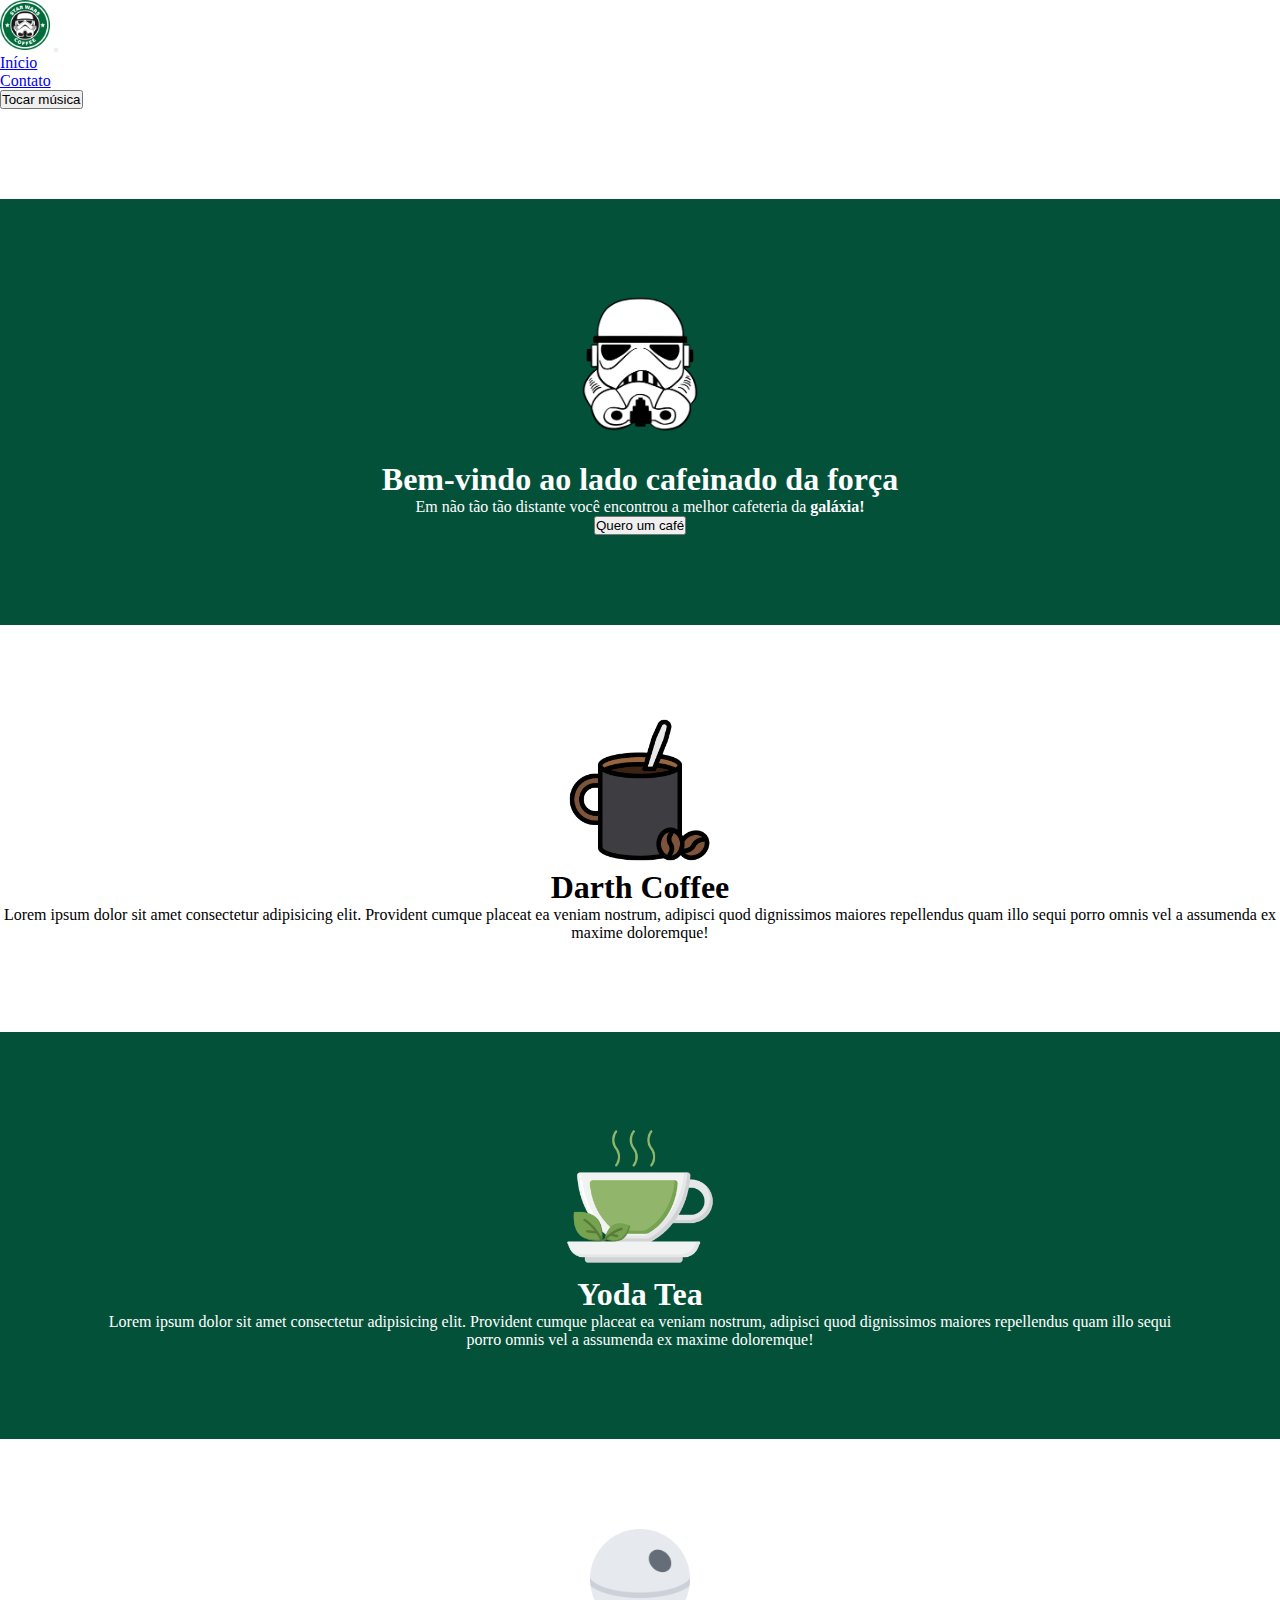
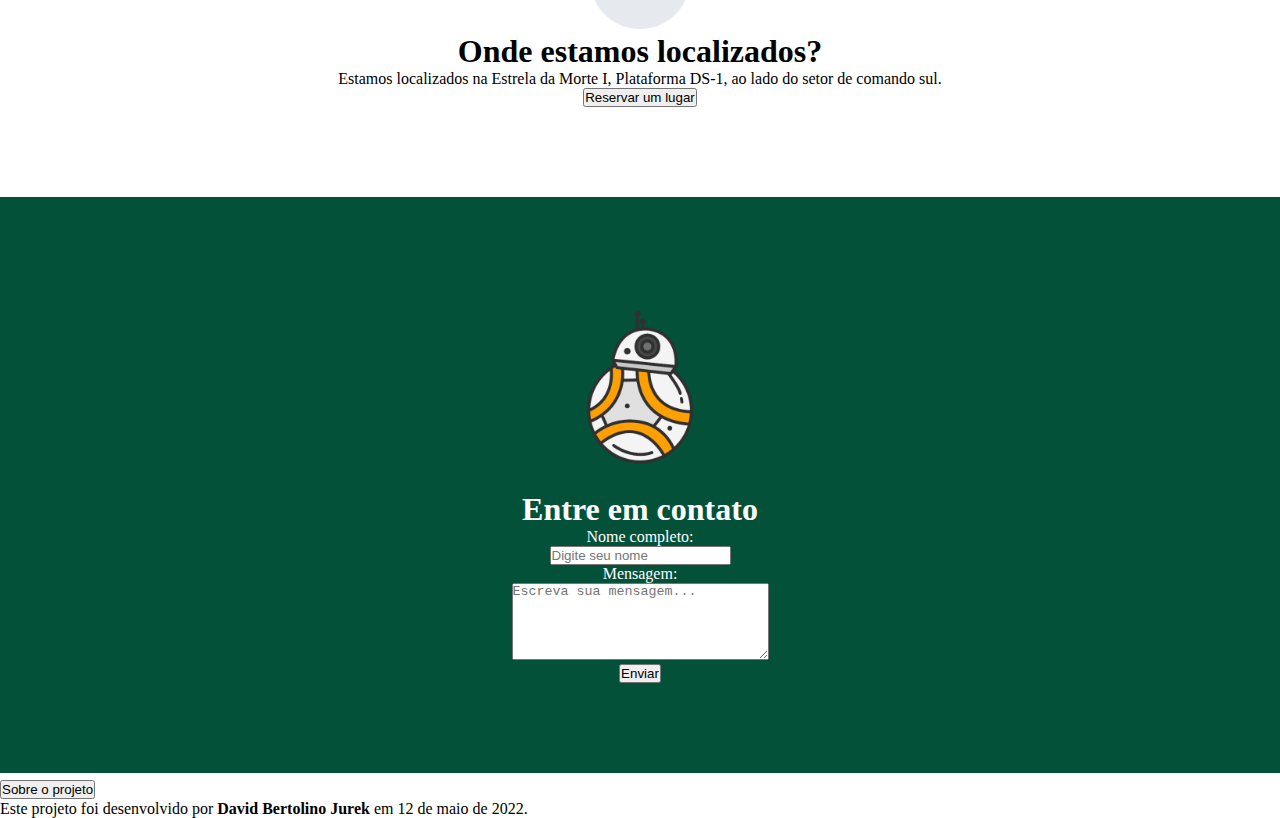
==== index.html @ 2612d99d "Inicialização do projeto" ====
<!DOCTYPE html>
<html lang="pt-br">
<head>
    <meta charset="UTF-8">
    <meta http-equiv="X-UA-Compatible" content="IE=edge">
    <meta name="viewport" content="width=device-width, initial-scale=1.0">
    <title>Star Wars Coffee</title>
    <link rel="shortcut icon" type="image/jpg" href="images/icons/logo-star-wars-coffee.png"/>
    <link rel="stylesheet" href="styles/styles.css">
    <link href="https://cdn.jsdelivr.net/npm/bootstrap@5.1.3/dist/css/bootstrap.min.css" rel="stylesheet" integrity="sha384-1BmE4kWBq78iYhFldvKuhfTAU6auU8tT94WrHftjDbrCEXSU1oBoqyl2QvZ6jIW3" crossorigin="anonymous">
</head>
<body>
    <header>
        <nav class="navbar navbar-expand-lg navbar-light bg-success">
            <div class="container-fluid">
              <img src="images/icons/logo-star-wars-coffee.png" alt="" width="50">
              <button class="navbar-toggler" type="button" data-bs-toggle="collapse" data-bs-target="#navbarNav" aria-controls="navbarNav" aria-expanded="false" aria-label="Toggle navigation">
                <span class="navbar-toggler-icon"></span>
              </button>
              <div class="collapse navbar-collapse" id="navbarNav">
                <ul class="navbar-nav">
                  <li class="nav-item">
                    <a class="nav-link active" aria-current="page" href="#">Início</a>
                  </li>
                  <li class="nav-item">
                    <a class="nav-link" href="#">Contato</a>
                  </li>
                  <li class="nav-item">
                    <button type="button" id="play-theme" class="btn btn-warning"><span id="onoff-text">Tocar música</span></button>
                  </li>
                </ul>
              </div>
            </div>
          </nav>
    </header>
    <main>
        <div class="container-fluid no-oficial">
            <div class="row">
                <div class="col-12">
                    <img class="image-margin" src="images/stormtrooper-head.png" alt="a" width="150px">
                    <h1>Bem-vindo ao lado cafeinado da força</h1>
                    <p>Em não tão tão distante você encontrou a melhor cafeteria da <strong>galáxia!</strong></p>
                    <button type="button" class="btn btn-outline-light">Quero um café</button>
                </div>
            </div>
        </div>
        <div class="container-fluid content">
          <div class="row">
            <div class="col-12">
              <img src="images/darth-coffee.png" alt="Ilustração de uma xícara de café" width="150px">
              <h1>Darth Coffee</h1>
              <p>Lorem ipsum dolor sit amet consectetur adipisicing elit. Provident cumque placeat ea veniam nostrum, adipisci quod dignissimos maiores repellendus quam illo sequi porro omnis vel a assumenda ex maxime doloremque!</p>
            </div>
          </div>
        </div>
        <div class="container-fluid no-oficial">
          <div class="row">
            <div class="col-12">
              <img src="images/yoda-tea.png" alt="Ilustração de uma xícara de chá" width="150px">
              <h1>Yoda Tea</h1>
              <p>Lorem ipsum dolor sit amet consectetur adipisicing elit. Provident cumque placeat ea veniam nostrum, adipisci quod dignissimos maiores repellendus quam illo sequi porro omnis vel a assumenda ex maxime doloremque!</p>
            </div>
          </div>
        </div>
        <div class="container-fluid content">
          <div class="row">
            <div class="col-12">
              <img src="images/death-star.png" alt="Ilustração de uma xícara de chá" width="100px">
              <h1>Onde estamos localizados?</h1>
              <p>Estamos localizados na Estrela da Morte I, Plataforma DS-1, ao lado do setor de comando sul.</p>
              <button type="button" class="btn btn-outline-dark">Reservar um lugar</button>
            </div>
          </div>
        </div>
        <div class="container-fluid no-oficial">
          <div class="row">
            <div class="col-12">
              <img src="images/bb8.png" alt="Ilustração de uma xícara de chá" width="200px">
              <h1>Entre em contato</h1>
              <form action="">
                <div class="username">
                  <label for="username">Nome completo:</label><br/>
                  <input id="username" type="text" placeholder="Digite seu nome"/>
                </div>
                <div class="message">
                  <label for="message">Mensagem:</label><br/>
                  <textarea id="message" cols="30" rows="5" placeholder="Escreva sua mensagem..."></textarea>
                </div>
                <div class="submit">
                  <input type="submit" class="btn btn-primary" value="Enviar">
                </div>
              </form>
            </div>
          </div>
        </div>
    </main>
    <footer>
        <div class="accordion" id="accordionExample">
            <div class="accordion-item">
              <h2 class="accordion-header" id="headingOne">
                <button class="accordion-button collapsed" type="button" data-bs-toggle="collapse" data-bs-target="#collapseOne" aria-expanded="false" aria-controls="collapseOne">
                  Sobre o projeto
                </button>
              </h2>
              <div id="collapseOne" class="accordion-collapse collapse" aria-labelledby="headingOne" data-bs-parent="#accordionExample">
                <div class="accordion-body">
                  Este projeto foi desenvolvido por <strong>David Bertolino Jurek</strong> em 12 de maio de 2022.
                </div>
              </div>
            </div>
          </div>
    </footer>
    <script src="https://cdn.jsdelivr.net/npm/bootstrap@5.1.3/dist/js/bootstrap.bundle.min.js" integrity="sha384-ka7Sk0Gln4gmtz2MlQnikT1wXgYsOg+OMhuP+IlRH9sENBO0LRn5q+8nbTov4+1p" crossorigin="anonymous"></script>
    <script src="scripts/myScript1.js"></script>
</body>
</html>
---- styles/styles.css ----
* {
    margin: 0;
    padding: 0;
}

.content {
    margin-top: 10vh;
    text-align: center;
}

.no-oficial {
    margin-top: 10vh;
    background-color: #04513A;
    color: #fff;
    padding: 10vh;
    text-align: center;
}

.image-margin {
    margin-bottom: 2vh;
}

@media (min-width: 576px) {

}

@media (min-width: 768px) {

}

@media (min-width: 992px) {

}

@media (min-width: 1200px) {

}
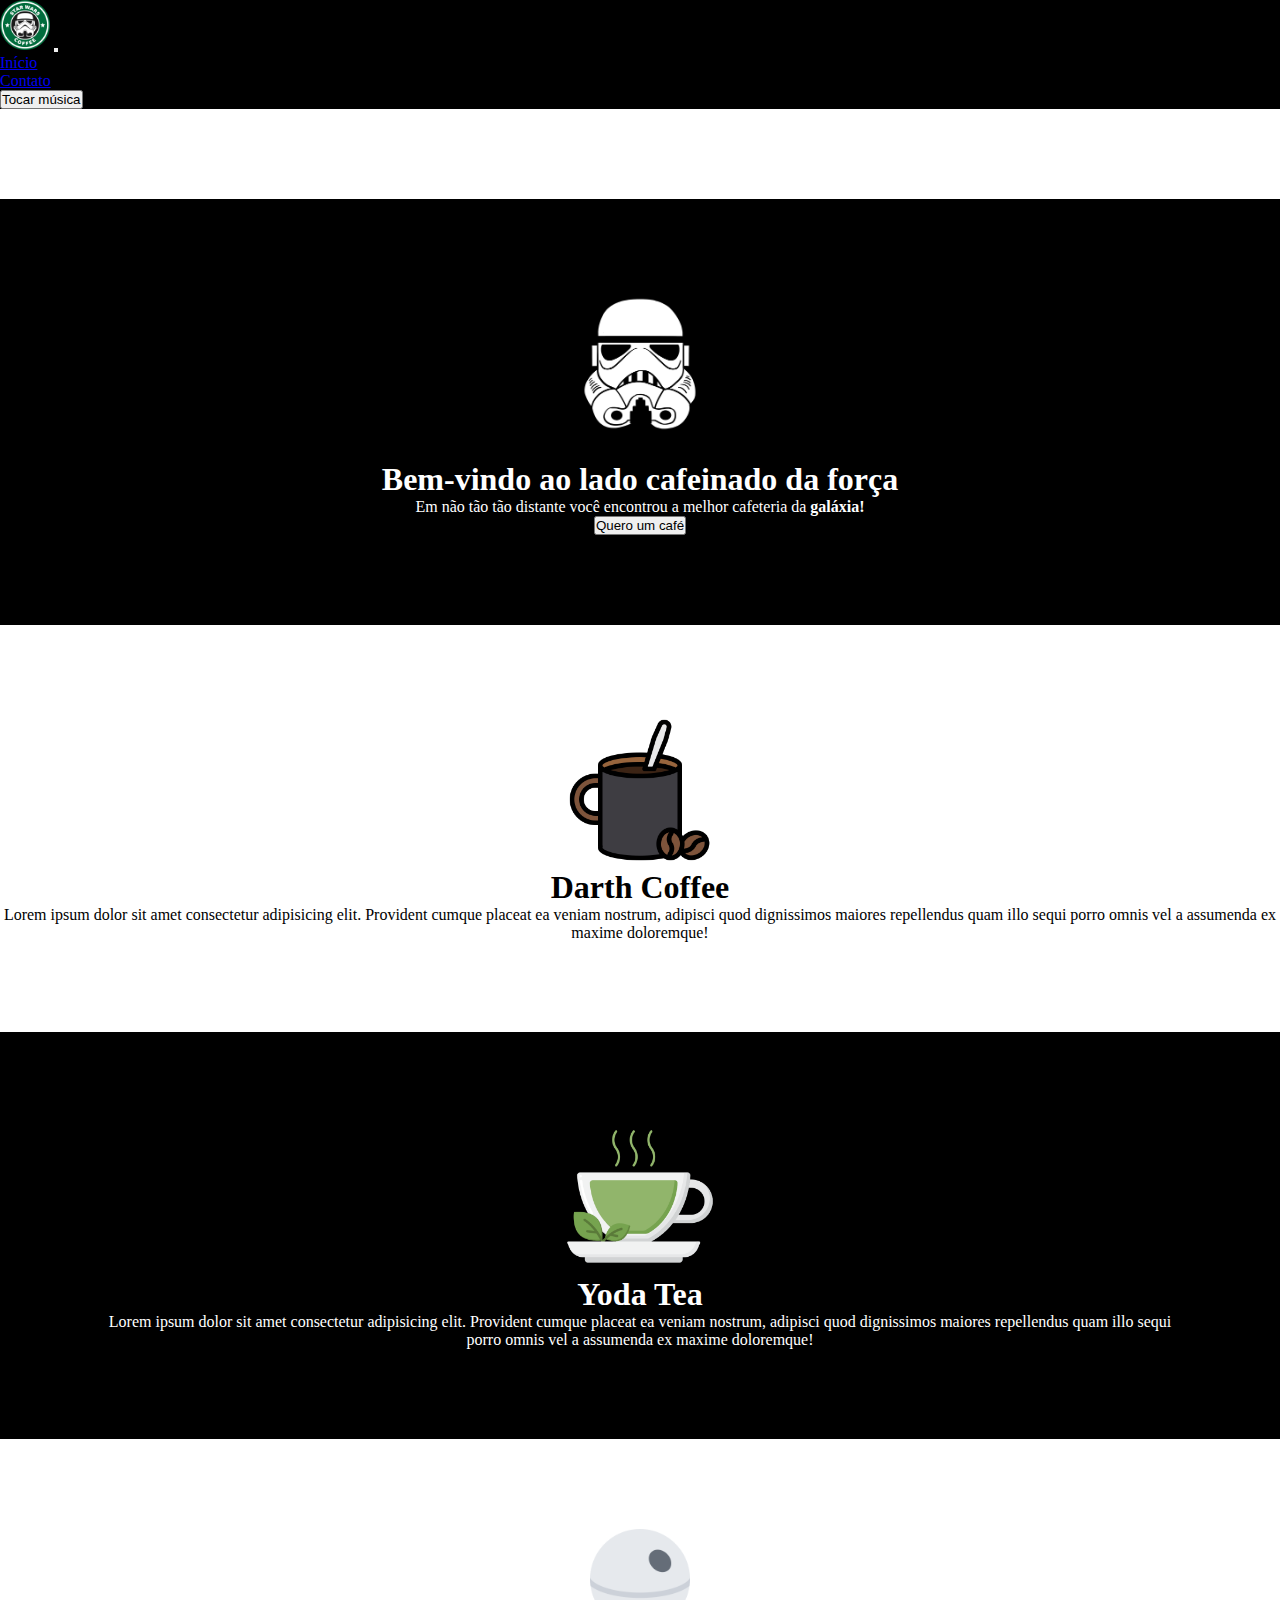
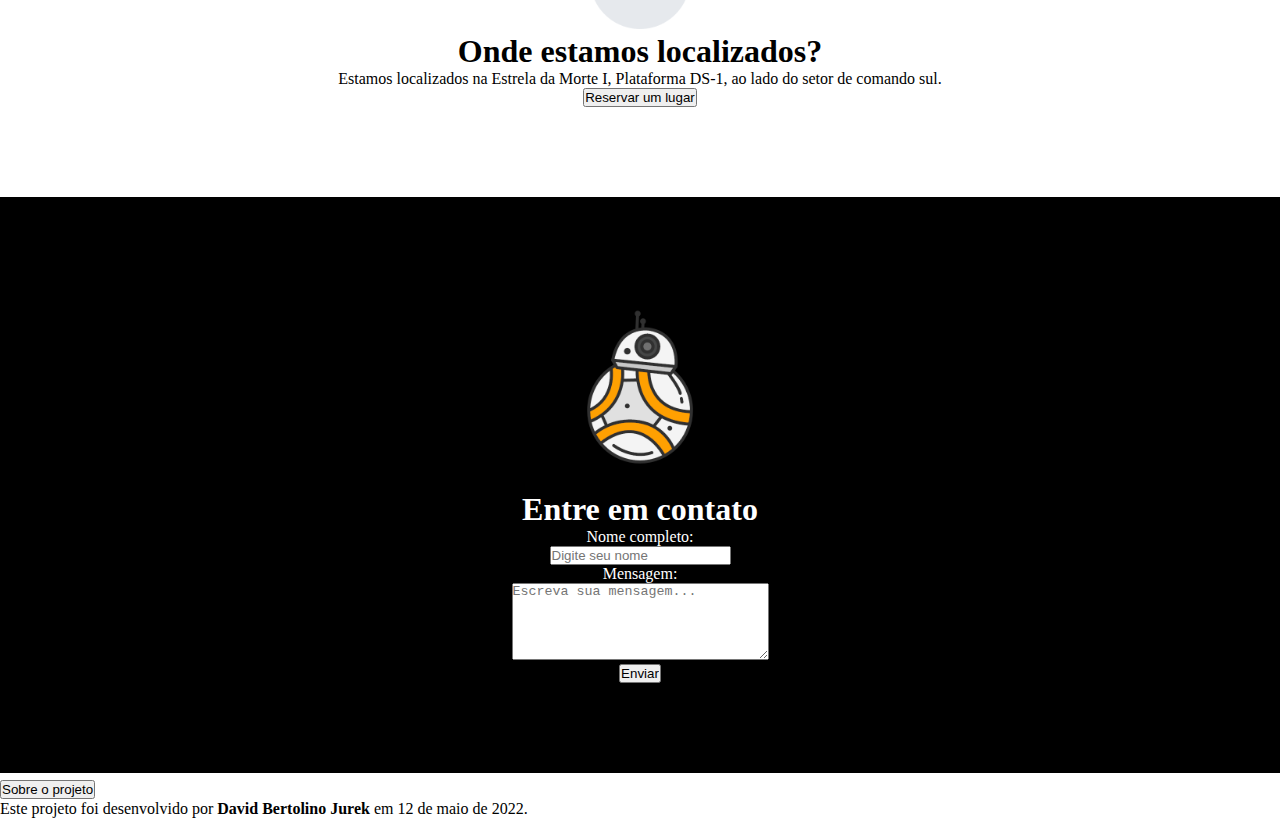
==== commit 62eea33e: "Alteração da paleta de cores e atualização do áudio" ====
--- a/index.html
+++ b/index.html
@@ -11,7 +11,7 @@
 </head>
 <body>
     <header>
-        <nav class="navbar navbar-expand-lg navbar-light bg-success">
+        <nav class="navbar navbar-expand-lg navbar-dark navbar-custom">
             <div class="container-fluid">
               <img src="images/icons/logo-star-wars-coffee.png" alt="" width="50">
               <button class="navbar-toggler" type="button" data-bs-toggle="collapse" data-bs-target="#navbarNav" aria-controls="navbarNav" aria-expanded="false" aria-label="Toggle navigation">
--- a/styles/styles.css
+++ b/styles/styles.css
@@ -1,6 +1,11 @@
 * {
     margin: 0;
     padding: 0;
+}
+
+.navbar-custom {
+    color: #FFF;
+    background-color: #000;
 }
 
 .content {
@@ -10,7 +15,7 @@
 
 .no-oficial {
     margin-top: 10vh;
-    background-color: #04513A;
+    background-color: #000;
     color: #fff;
     padding: 10vh;
     text-align: center;
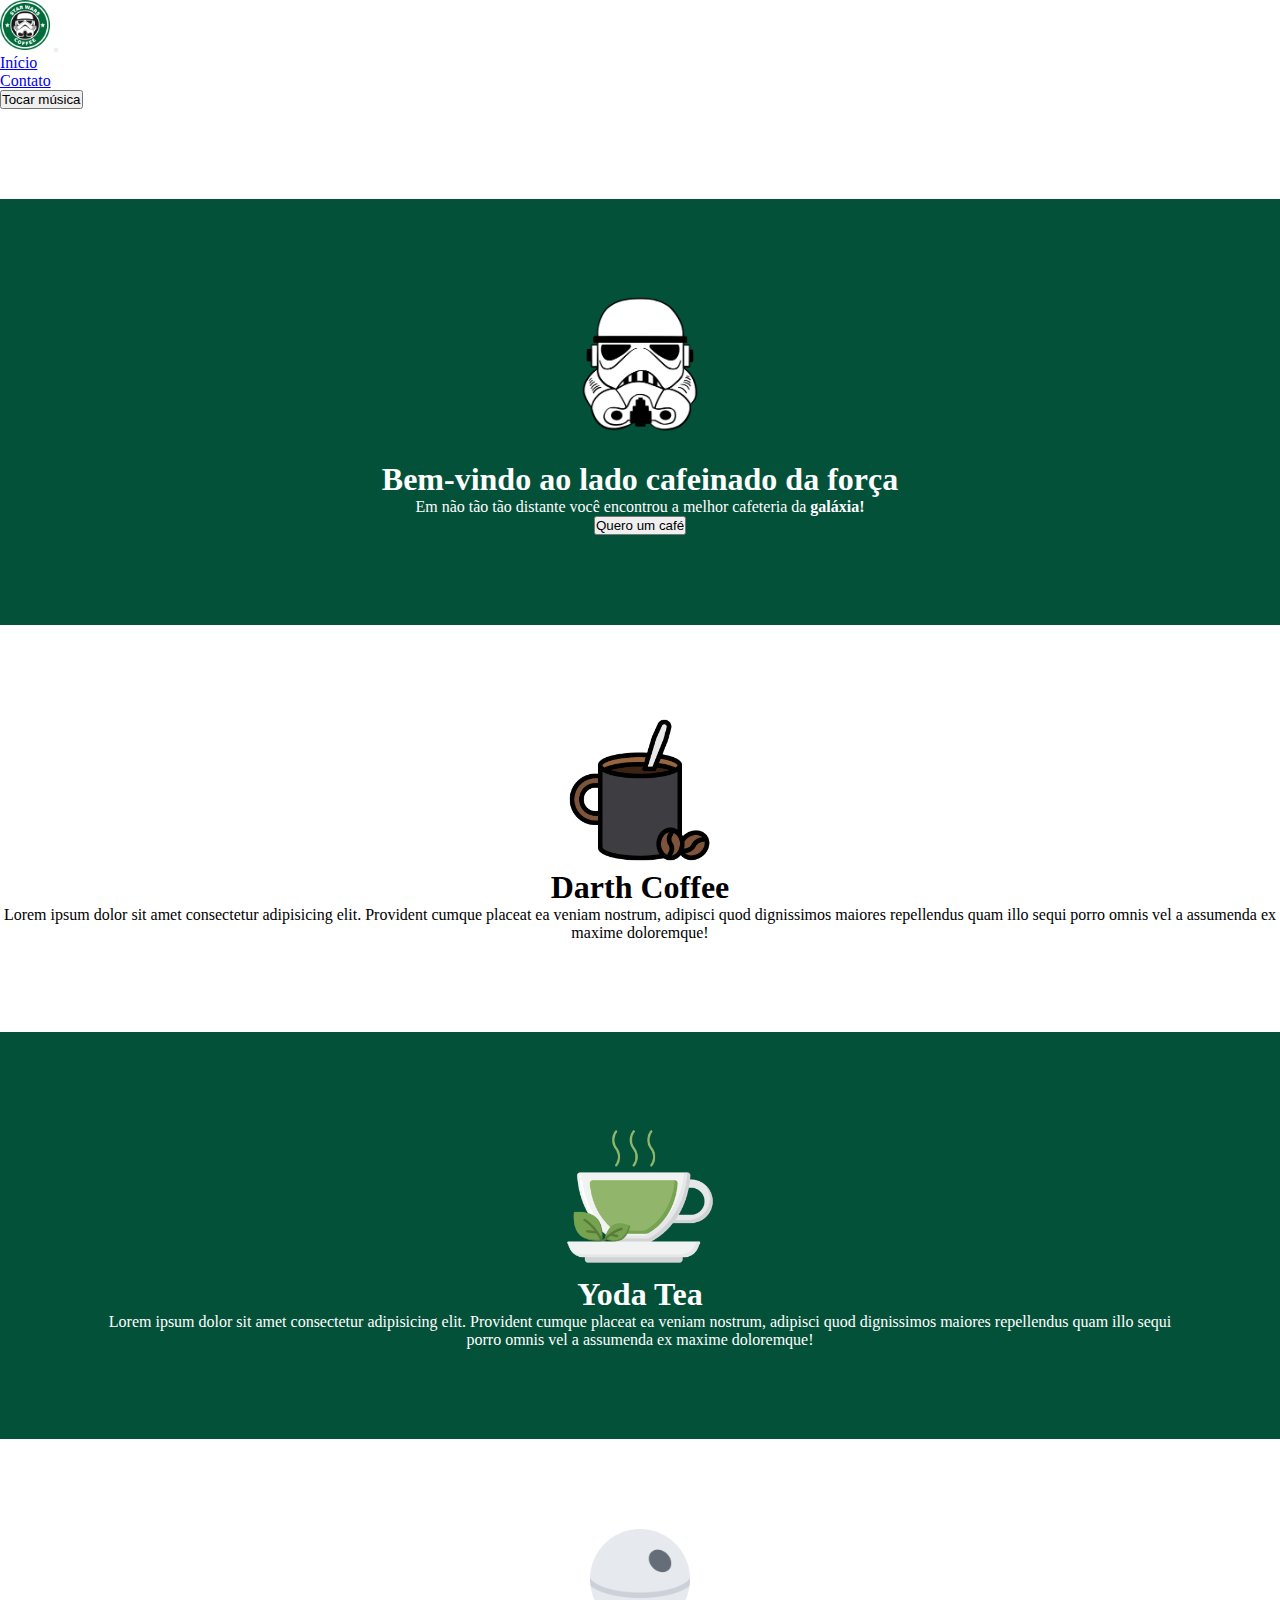
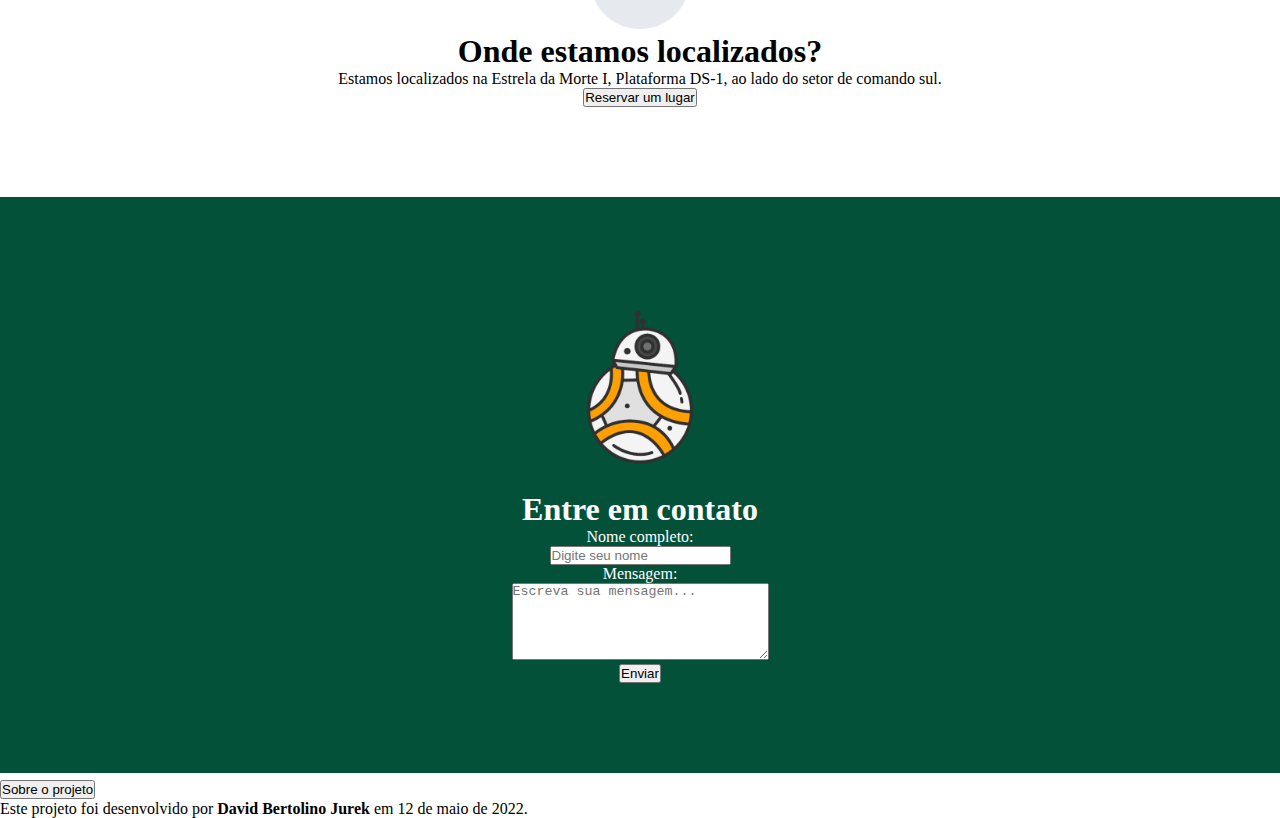
==== commit 3ed98c61: "Atualização da paleta de cores" ====
--- a/index.html
+++ b/index.html
@@ -11,7 +11,7 @@
 </head>
 <body>
     <header>
-        <nav class="navbar navbar-expand-lg navbar-dark navbar-custom">
+        <nav class="navbar navbar-expand-lg navbar-light bg-success">
             <div class="container-fluid">
               <img src="images/icons/logo-star-wars-coffee.png" alt="" width="50">
               <button class="navbar-toggler" type="button" data-bs-toggle="collapse" data-bs-target="#navbarNav" aria-controls="navbarNav" aria-expanded="false" aria-label="Toggle navigation">
--- a/styles/styles.css
+++ b/styles/styles.css
@@ -1,11 +1,6 @@
 * {
     margin: 0;
     padding: 0;
-}
-
-.navbar-custom {
-    color: #FFF;
-    background-color: #000;
 }
 
 .content {
@@ -15,7 +10,7 @@
 
 .no-oficial {
     margin-top: 10vh;
-    background-color: #000;
+    background-color: #04513A;
     color: #fff;
     padding: 10vh;
     text-align: center;
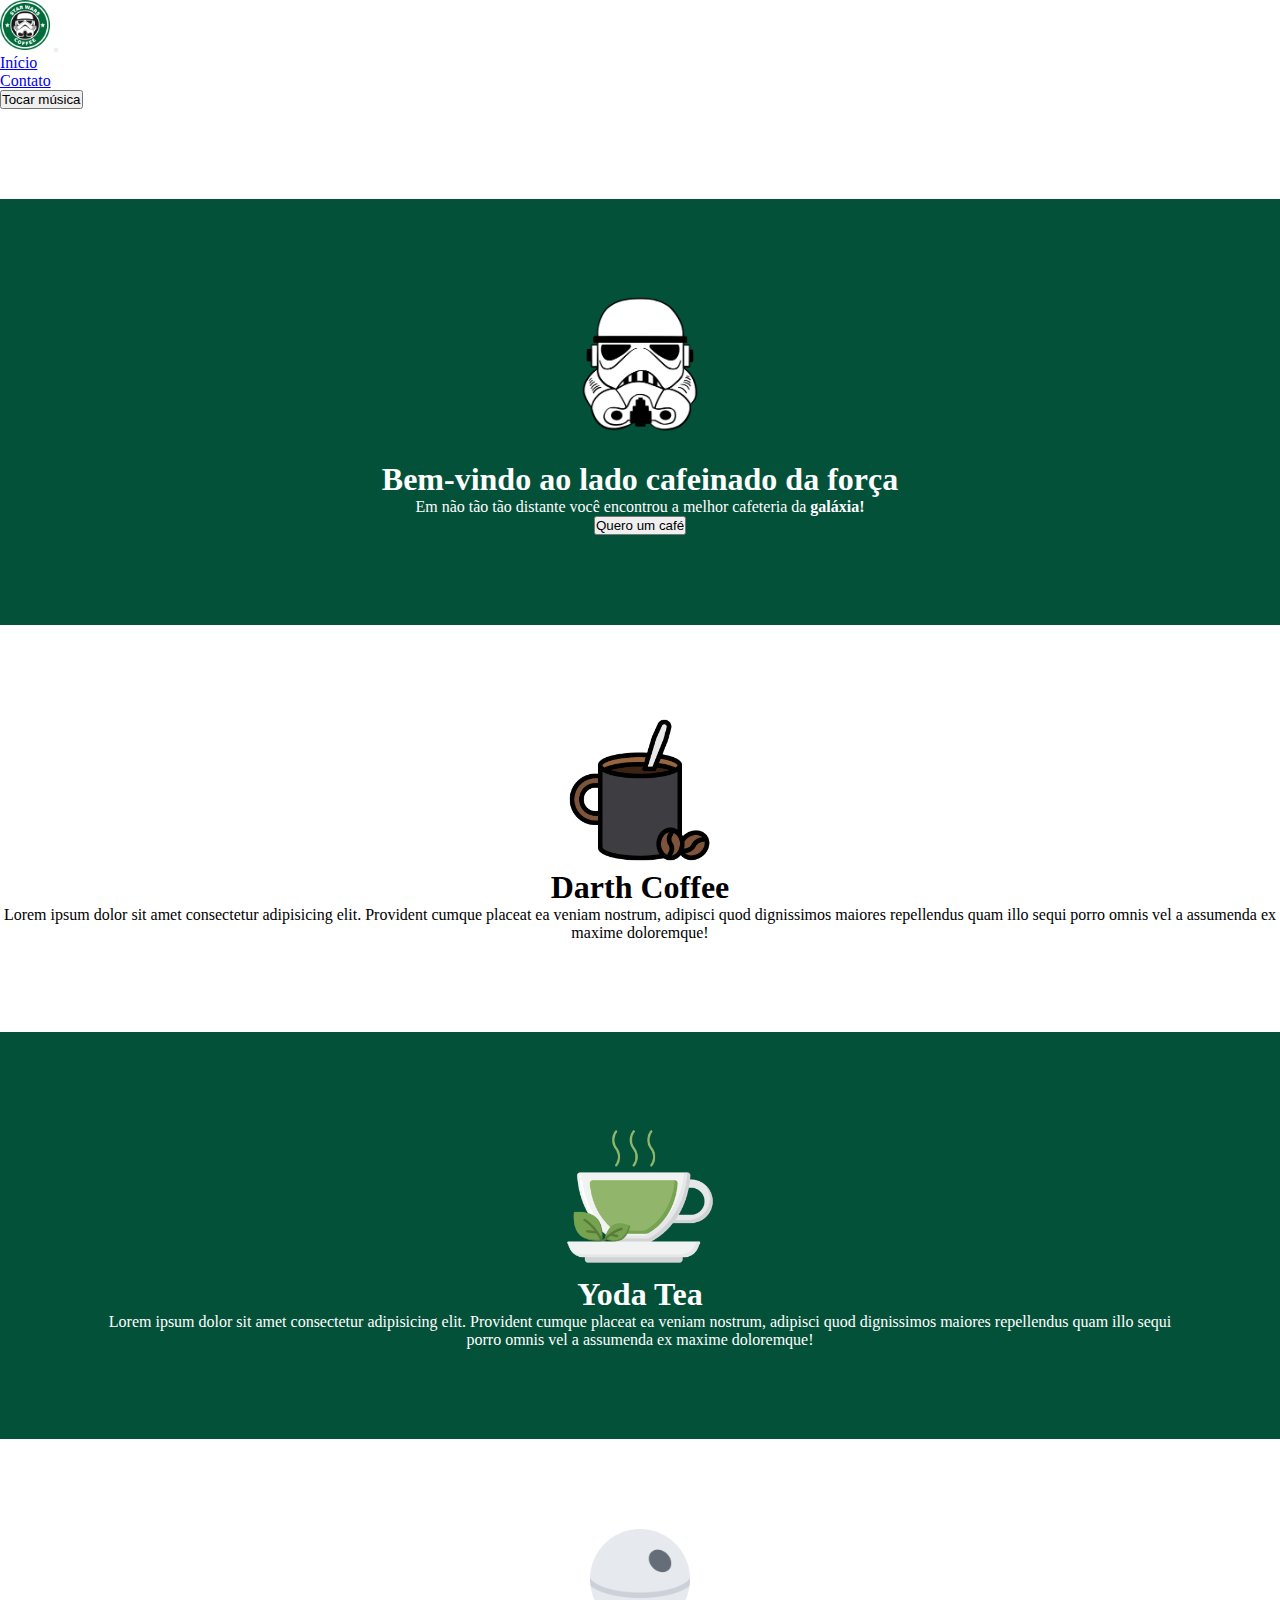
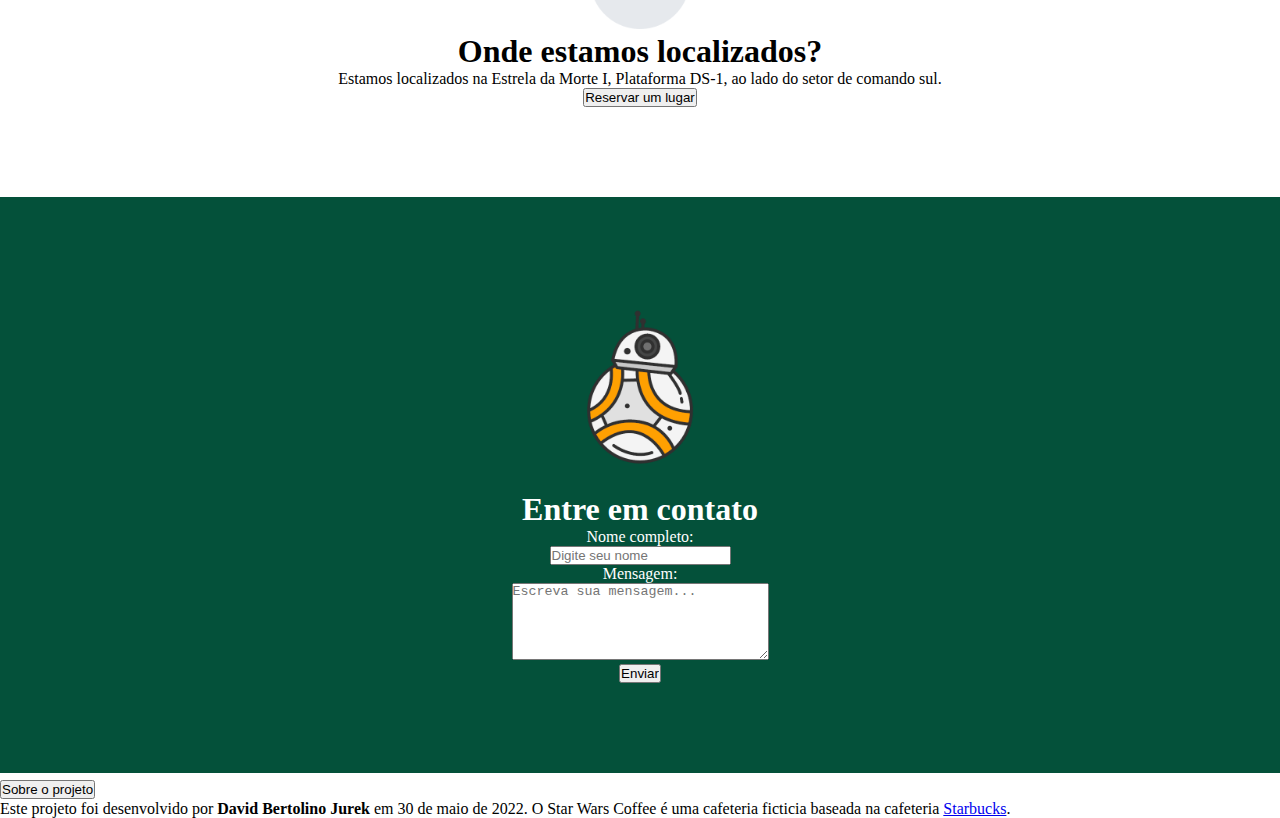
==== commit 3eab909b: "Organização de arquivos" ====
--- a/index.html
+++ b/index.html
@@ -10,6 +10,10 @@
     <link href="https://cdn.jsdelivr.net/npm/bootstrap@5.1.3/dist/css/bootstrap.min.css" rel="stylesheet" integrity="sha384-1BmE4kWBq78iYhFldvKuhfTAU6auU8tT94WrHftjDbrCEXSU1oBoqyl2QvZ6jIW3" crossorigin="anonymous">
 </head>
 <body>
+  <!--
+    Desenvolvedor: David Bertolino Jurek
+    Data de entrega: 30/05/2022 23h59
+  -->
     <header>
         <nav class="navbar navbar-expand-lg navbar-light bg-success">
             <div class="container-fluid">
@@ -23,7 +27,7 @@
                     <a class="nav-link active" aria-current="page" href="#">Início</a>
                   </li>
                   <li class="nav-item">
-                    <a class="nav-link" href="#">Contato</a>
+                    <a class="nav-link" href="#contato">Contato</a>
                   </li>
                   <li class="nav-item">
                     <button type="button" id="play-theme" class="btn btn-warning"><span id="onoff-text">Tocar música</span></button>
@@ -72,19 +76,19 @@
             </div>
           </div>
         </div>
-        <div class="container-fluid no-oficial">
+        <div id="contato" class="container-fluid no-oficial">
           <div class="row">
             <div class="col-12">
               <img src="images/bb8.png" alt="Ilustração de uma xícara de chá" width="200px">
               <h1>Entre em contato</h1>
-              <form action="">
+              <form action="form-submit.html">
                 <div class="username">
                   <label for="username">Nome completo:</label><br/>
-                  <input id="username" type="text" placeholder="Digite seu nome"/>
+                  <input id="username" type="text" required placeholder="Digite seu nome"/>
                 </div>
                 <div class="message">
                   <label for="message">Mensagem:</label><br/>
-                  <textarea id="message" cols="30" rows="5" placeholder="Escreva sua mensagem..."></textarea>
+                  <textarea id="message" cols="30" rows="5" required placeholder="Escreva sua mensagem..."></textarea>
                 </div>
                 <div class="submit">
                   <input type="submit" class="btn btn-primary" value="Enviar">
@@ -104,7 +108,7 @@
               </h2>
               <div id="collapseOne" class="accordion-collapse collapse" aria-labelledby="headingOne" data-bs-parent="#accordionExample">
                 <div class="accordion-body">
-                  Este projeto foi desenvolvido por <strong>David Bertolino Jurek</strong> em 12 de maio de 2022.
+                  Este projeto foi desenvolvido por <strong>David Bertolino Jurek</strong> em 30 de maio de 2022. O Star Wars Coffee é uma cafeteria ficticia baseada na cafeteria <a href="https://www.starbucks.com.br/" target="_blank">Starbucks</a>.
                 </div>
               </div>
             </div>
--- a/styles/styles.css
+++ b/styles/styles.css
@@ -6,6 +6,10 @@
 .content {
     margin-top: 10vh;
     text-align: center;
+}
+
+.margin-button {
+    margin-bottom: 2vh;
 }
 
 .no-oficial {
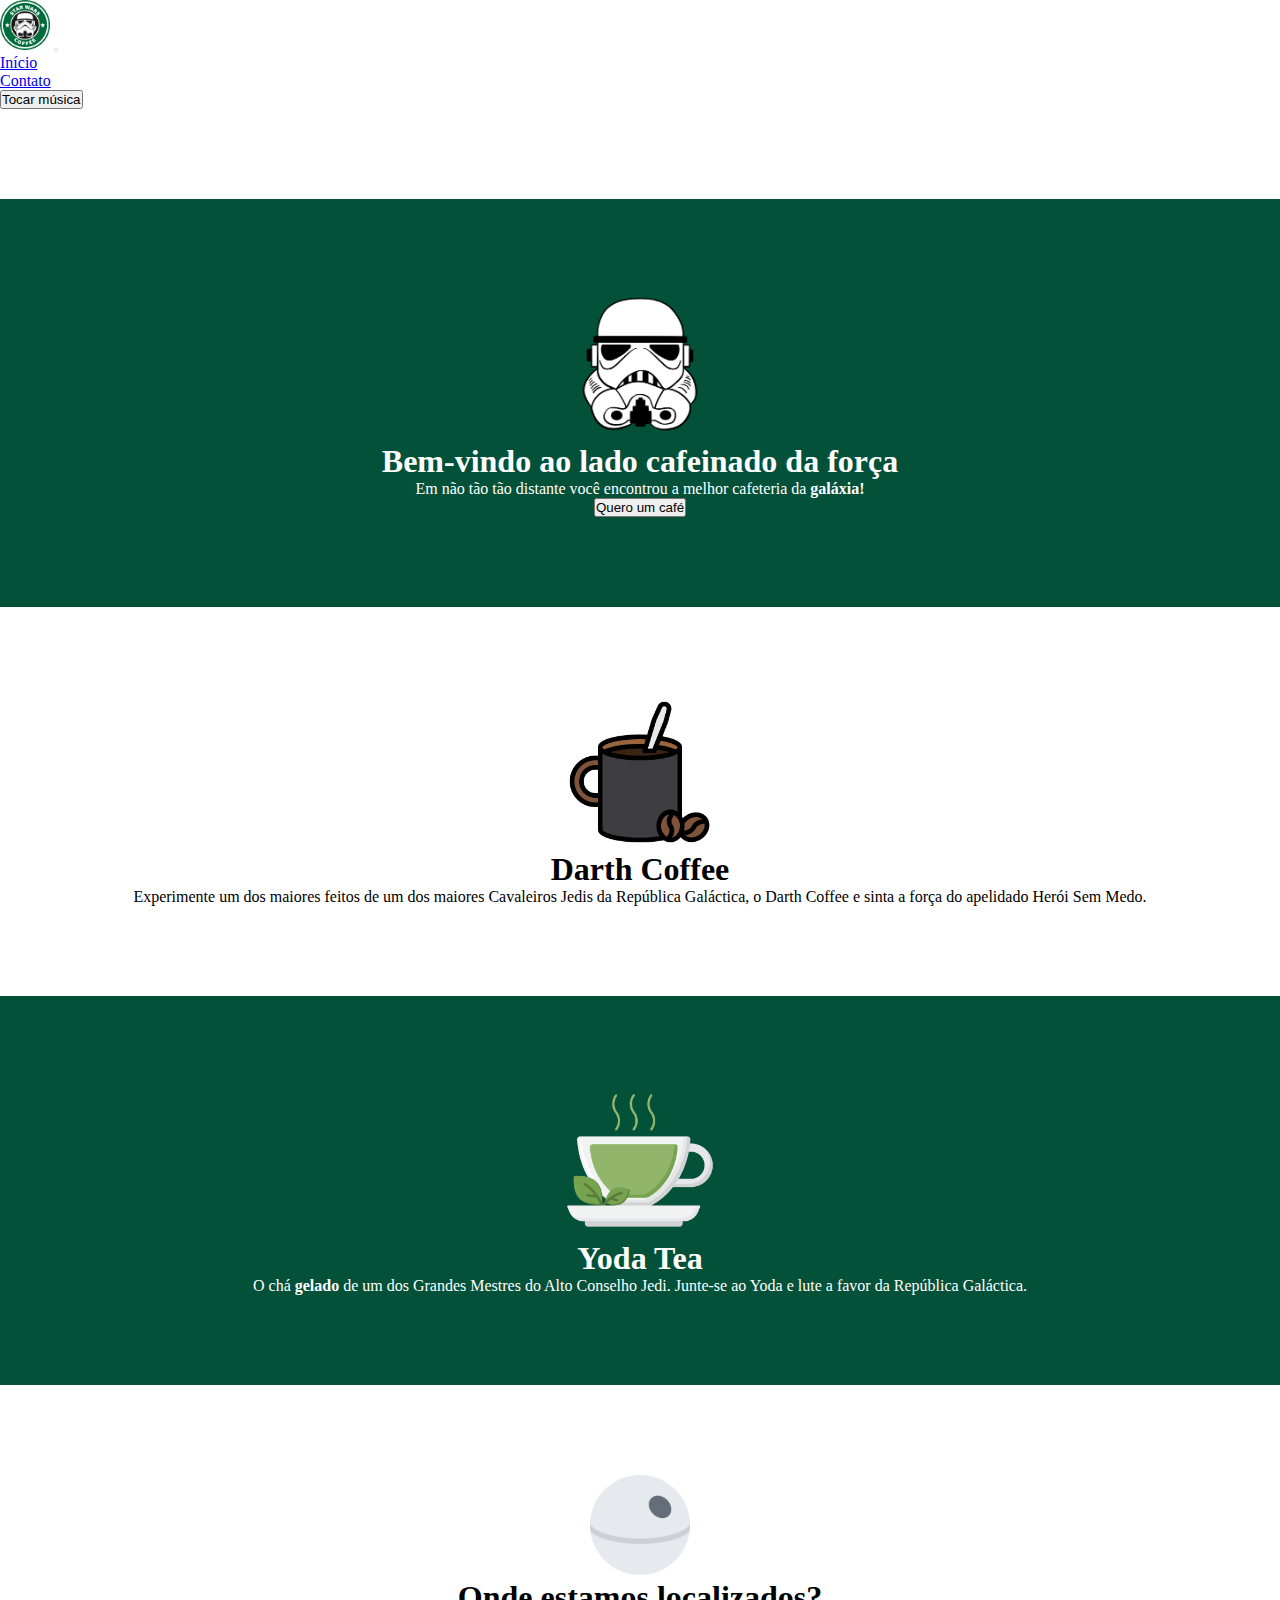
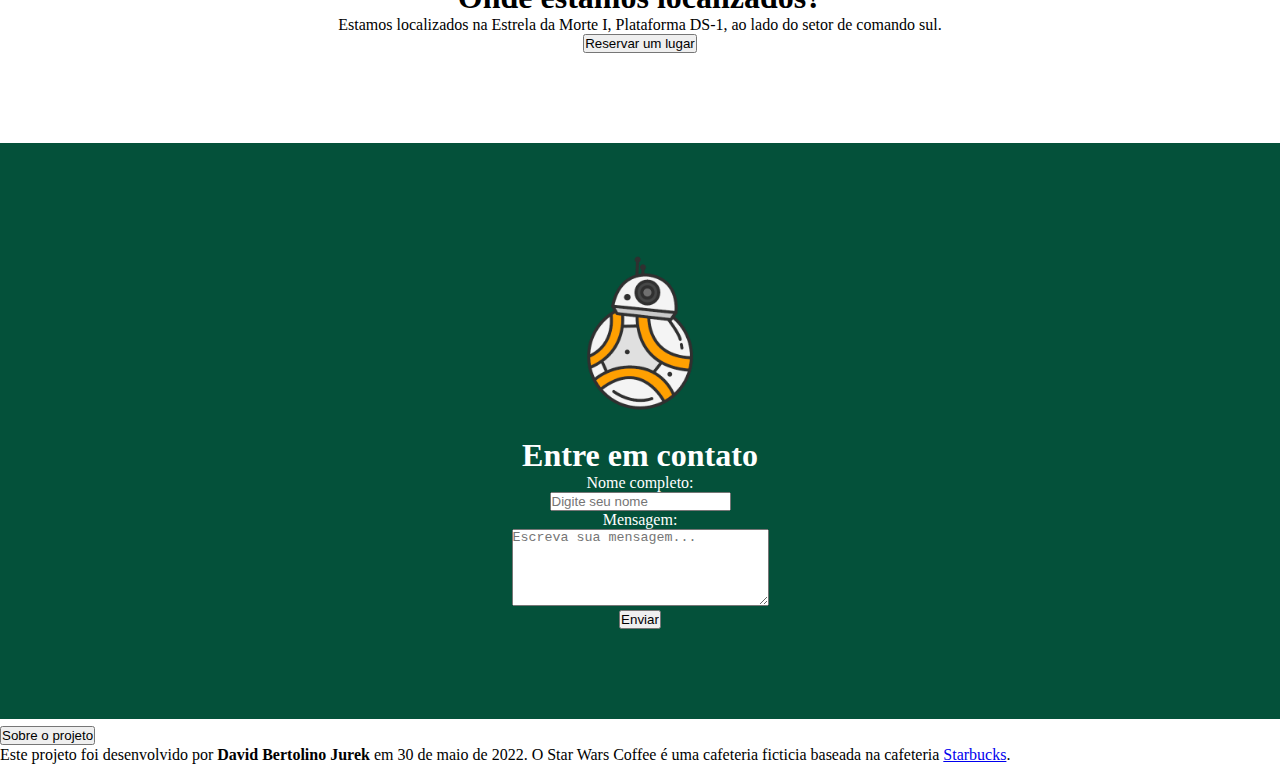
==== commit c4dacecb: "Aplicação de código limpo" ====
--- a/index.html
+++ b/index.html
@@ -38,7 +38,7 @@
           </nav>
     </header>
     <main>
-        <div class="container-fluid no-oficial">
+        <div class="container-fluid content-primary">
             <div class="row">
                 <div class="col-12">
                     <img class="image-margin" src="images/stormtrooper-head.png" alt="a" width="150px">
@@ -48,25 +48,25 @@
                 </div>
             </div>
         </div>
-        <div class="container-fluid content">
+        <div class="container-fluid content-secondary">
           <div class="row">
             <div class="col-12">
               <img src="images/darth-coffee.png" alt="Ilustração de uma xícara de café" width="150px">
               <h1>Darth Coffee</h1>
-              <p>Lorem ipsum dolor sit amet consectetur adipisicing elit. Provident cumque placeat ea veniam nostrum, adipisci quod dignissimos maiores repellendus quam illo sequi porro omnis vel a assumenda ex maxime doloremque!</p>
+              <p>Experimente um dos maiores feitos de um dos maiores Cavaleiros Jedis da República Galáctica, o Darth Coffee e sinta a força do apelidado Herói Sem Medo.</p>
             </div>
           </div>
         </div>
-        <div class="container-fluid no-oficial">
+        <div class="container-fluid content-primary">
           <div class="row">
             <div class="col-12">
               <img src="images/yoda-tea.png" alt="Ilustração de uma xícara de chá" width="150px">
               <h1>Yoda Tea</h1>
-              <p>Lorem ipsum dolor sit amet consectetur adipisicing elit. Provident cumque placeat ea veniam nostrum, adipisci quod dignissimos maiores repellendus quam illo sequi porro omnis vel a assumenda ex maxime doloremque!</p>
+              <p>O chá <strong>gelado</strong> de um dos Grandes Mestres do Alto Conselho Jedi. Junte-se ao Yoda e lute a favor da República Galáctica.</p>
             </div>
           </div>
         </div>
-        <div class="container-fluid content">
+        <div class="container-fluid content-secondary">
           <div class="row">
             <div class="col-12">
               <img src="images/death-star.png" alt="Ilustração de uma xícara de chá" width="100px">
@@ -76,7 +76,7 @@
             </div>
           </div>
         </div>
-        <div id="contato" class="container-fluid no-oficial">
+        <div id="contato" class="container-fluid content-primary">
           <div class="row">
             <div class="col-12">
               <img src="images/bb8.png" alt="Ilustração de uma xícara de chá" width="200px">
--- a/styles/styles.css
+++ b/styles/styles.css
@@ -1,18 +1,15 @@
+/*
+ * Aplição de estilização em todas as tags.
+*/
 * {
     margin: 0;
     padding: 0;
 }
 
-.content {
-    margin-top: 10vh;
-    text-align: center;
-}
-
-.margin-button {
-    margin-bottom: 2vh;
-}
-
-.no-oficial {
+/*
+ * Estilização de tags herdeiras da classe content-primary.
+*/
+.content-primary {
     margin-top: 10vh;
     background-color: #04513A;
     color: #fff;
@@ -20,22 +17,45 @@
     text-align: center;
 }
 
-.image-margin {
+/*
+ * Estilização de tags herdeiras da classe content-secondary.
+*/
+.content-secondary {
+    margin-top: 10vh;
+    text-align: center;
+}
+
+/*
+ * Estilização padrão de margin inferior a tags IMG herdeiras da classe image-marin.
+*/
+img .image-margin {
     margin-bottom: 2vh;
 }
 
+/*
+ * Estilização específica para celulares e dispositivos menores com resolução mínima de 576 pixels de largura.
+*/
 @media (min-width: 576px) {
-
+    /* Não aplicado. */
 }
 
+/*
+ * Estilização específica para celulares, tablets e dispositivos maiores com resolução mínima de 768 pixels de largura.
+*/
 @media (min-width: 768px) {
-
+    /* Não aplicado. */
 }
 
+/*
+ * Estilização específica para laptops, monitores e dispositivos maiores com resolução mínima de 992px pixels de largura.
+*/
 @media (min-width: 992px) {
-
+    /* Não aplicado. */
 }
 
+/*
+ * Estilização específica para monitores, televisões e dispositivos maiores com resolução mínima de 1200 pixels de largura.
+*/
 @media (min-width: 1200px) {
-
+    /* Não aplicado. */
 }